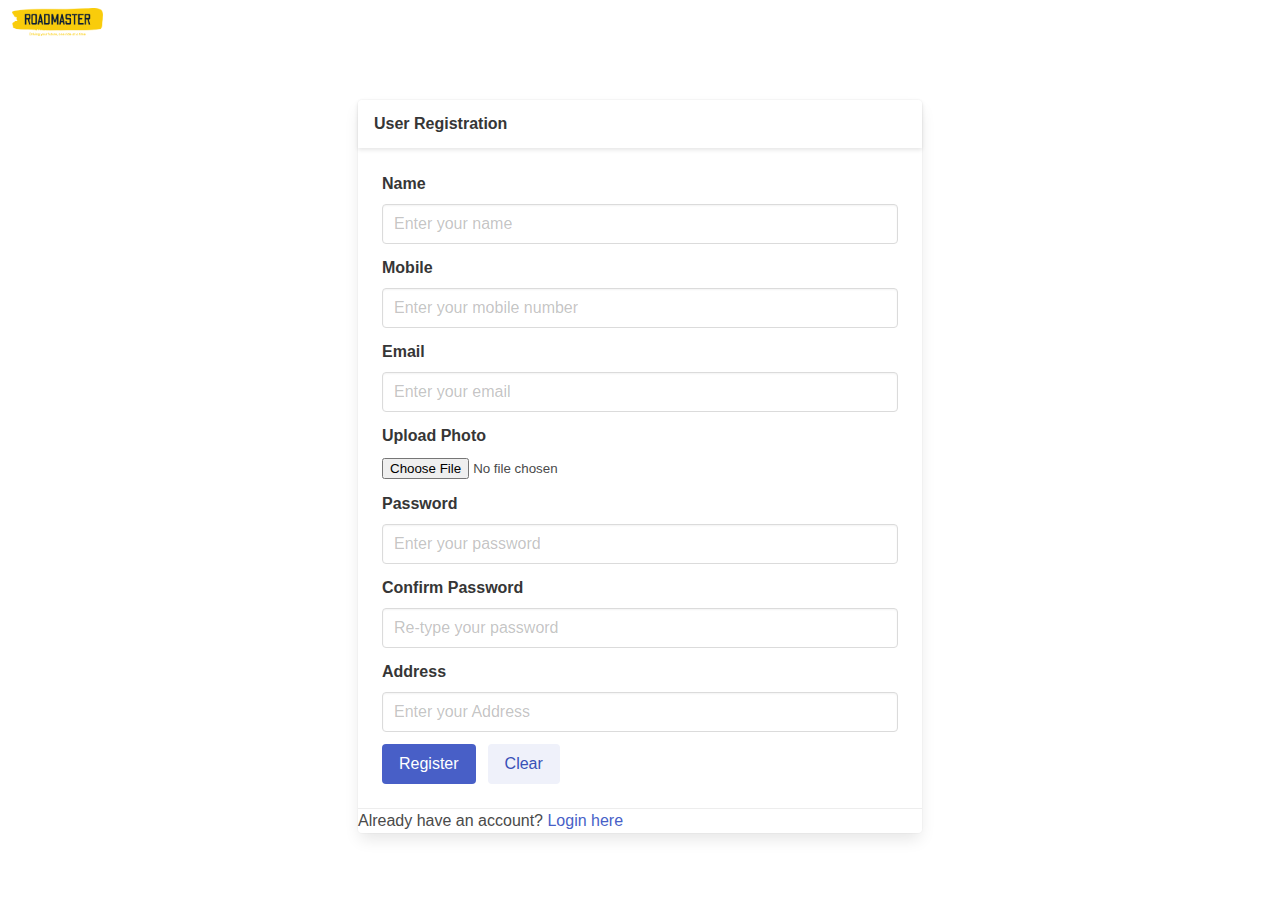
==== userreg.html @ 9cf6bc9b "Add files via upload" ====
<!DOCTYPE html>
<html>
<head>
	<title>Register</title>
	<meta charset="utf-8">
	<meta name="viewport" content="width=device-width, initial-scale=1">
	<link rel="stylesheet" href="./bulma.min.css">
	<link rel="shortcut icon" href="res/logo-color.png" type="image/x-icon">
	<link rel="stylesheet" type="text/css" href="style.css">
</head>
<body>

	<nav class="navbar" role="navigation" aria-label="main navigation" >
		<div class="navbar-brand">
		  <div data-aos="zoom-in data-aos-duration="1000">
		  <a class="navbar-item" href="index.html">
			<img src="res/logo-no-background.png" class="logo">
		  </a>
		</div>
		</div> 
	</nav>

	<div class="section">
		<div class="container">
			<div class="columns">
				<div class="column is-half is-offset-one-quarter">
					<div class="card">
						<div class="card-header">
							<p class="card-header-title">User Registration</p>
						</div>
						<div class="card-content">
							<form method="post" name="registeruser" action="userreg.php" enctype="multipart/form-data">
								<div class="field">
									<label class="label">Name</label>
									<div class="control">
										<input class="input" type="text" placeholder="Enter your name" name="name" required>
									</div>
								</div>

								<div class="field">
									<label class="label">Mobile</label>
									<div class="control">
										<input class="input" type="text" maxlength="10" placeholder="Enter your mobile number" name="mobile" required>
									</div>
								</div>
								
								<div class="field">
									<label class="label">Email</label>
									<div class="control">
										<input class="input" type="email" placeholder="Enter your email" name="email" required>
									</div>
								</div>

								
								
								<div class="field">
									<label class="label">Upload Photo</label>
									<div class="control">
										<input type="file" name="photoProof" required>
									</div>
								</div>
								<div class="field">
									<label class="label">Password</label>
									<div class="control">
										<input class="input" type="password" placeholder="Enter your password" name="Password_3" required>
									</div>
								</div>

								<div class="field">
									<label class="label">Confirm Password</label>
									<div class="control">
										<input class="input" type="password" placeholder="Re-type your password" name="Password_4" required>
									</div>
								</div>
								<div class="field">
									<label class="label">Address</label>
									<div class="control">
										<input class="input" type="text" placeholder="Enter your Address" name="address" required>
									</div>
									</div>
								<div class="field is-grouped">
									<div class="control">
										<button class="button is-link" type="submit" name="register">Register</button>
									</div>
									<div class="control">
										<button class="button is-link is-light" type="reset">Clear</button>
									</div>
								</div>
							</form>
						</div>
						<div class="card-footer">
							<p>Already have an account? <a href="login.php">Login here</a></p>
                        </div>
                        </div>
                    </div>
                </div>
            </div>
        </div>
    </body>
</html>
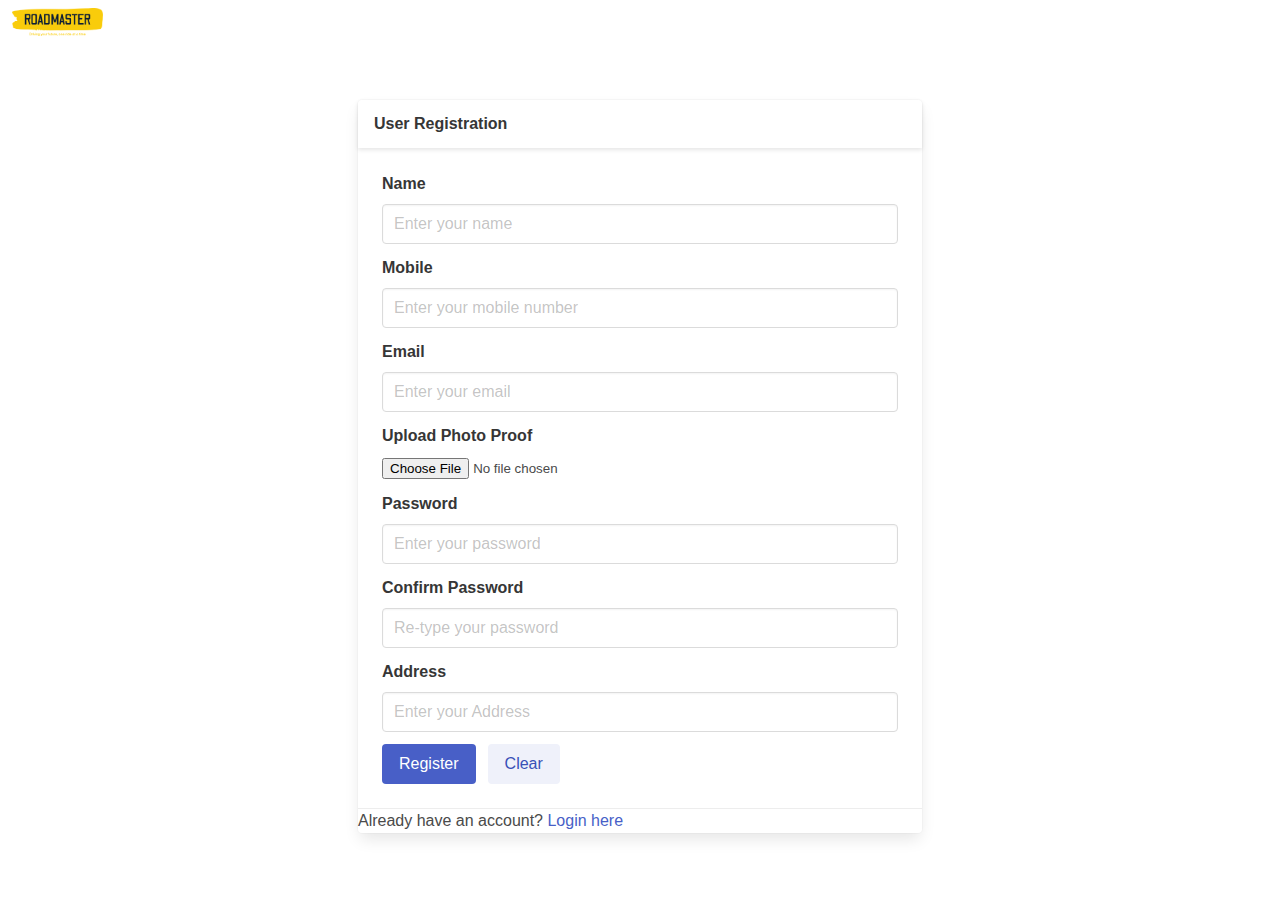
==== commit c745dec3: "Add files via upload" ====
--- a/userreg.html
+++ b/userreg.html
@@ -54,7 +54,7 @@
 								
 								
 								<div class="field">
-									<label class="label">Upload Photo</label>
+									<label class="label">Upload Photo Proof</label>
 									<div class="control">
 										<input type="file" name="photoProof" required>
 									</div>
